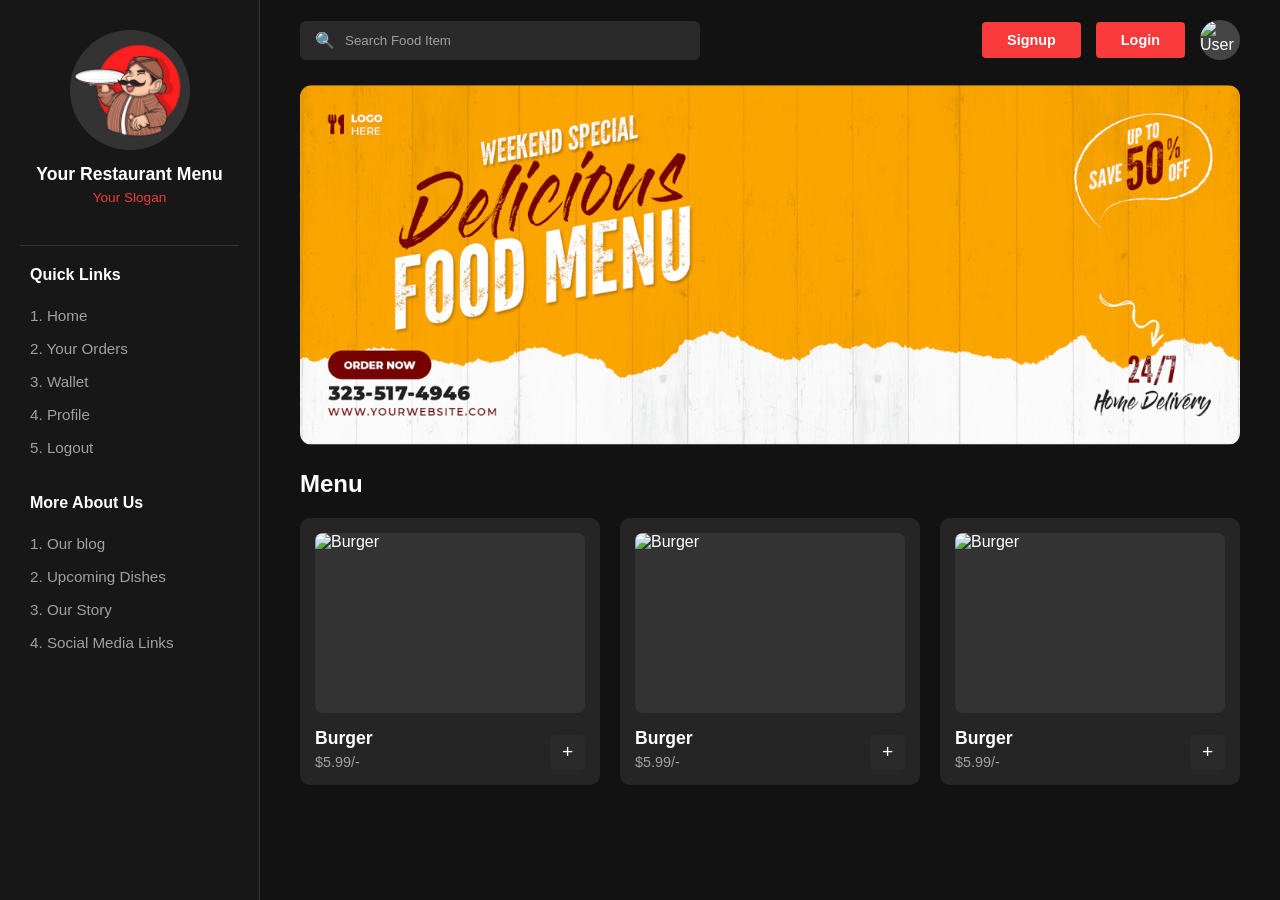
==== index.html @ 785ffda5 "first commit" ====
<!DOCTYPE html>
<html lang="en">
<head>
    <meta charset="UTF-8">
    <meta name="viewport" content="width=device-width, initial-scale=1.0">
    <title>Restaurant Menu</title>
    <link rel="stylesheet" href="style.css">
</head>
<body>
    <div class="app-container">
        <aside class="sidebar">
            <div class="brand">
                <img src="./Images/logo.png" alt="Restaurant Mascot Logo" class="brand-logo">
                <h2 class="brand-name">Your Restaurant Menu</h2>
                <p class="brand-slogan">Your Slogan</p>
            </div>
            
            <hr class="divider">

            <div class="nav-section">
                <h3>Quick Links</h3>
                <ul>
                    <li>1. Home</li>
                    <li>2. Your Orders</li>
                    <li>3. Wallet</li>
                    <li>4. Profile</li>
                    <li>5. Logout</li>
                </ul>
            </div>

            <div class="nav-section">
                <h3>More About Us</h3>
                <ul>
                    <li>1. Our blog</li>
                    <li>2. Upcoming Dishes</li>
                    <li>3. Our Story</li>
                    <li>4. Social Media Links</li>
                </ul>
            </div>
        </aside>

        <main class="main-content">
            <header class="top-header">
                <div class="search-container">
                    <span class="search-icon">🔍</span>
                    <input type="text" placeholder="Search Food Item" id="searchInput">
                </div>
                <div class="auth-container">
                    <button class="btn btn-primary">Signup</button>
                    <button class="btn btn-primary">Login</button>
                    <img src="placeholder-profile.png" alt="User" class="profile-pic">
                </div>
            </header>

            <section class="banner-section">
                <img src="./Images/image 2.png" alt="Weekend Special Delicious Food Menu" class="promo-banner">
            </section>

            <section class="menu-section">
                <h2>Menu</h2>
                
                <div class="menu-grid" id="menu-container">
                    
                    <div class="menu-card">
                        <img src="placeholder-burger.png" alt="Burger" class="food-img">
                        <div class="card-details">
                            <div class="info">
                                <h4>Burger</h4>
                                <p>$5.99/-</p>
                            </div>
                            <button class="add-btn">+</button>
                        </div>
                    </div>

                    <div class="menu-card">
                        <img src="placeholder-burger.png" alt="Burger" class="food-img">
                        <div class="card-details">
                            <div class="info">
                                <h4>Burger</h4>
                                <p>$5.99/-</p>
                            </div>
                            <button class="add-btn">+</button>
                        </div>
                    </div>

                    <div class="menu-card">
                        <img src="placeholder-burger.png" alt="Burger" class="food-img">
                        <div class="card-details">
                            <div class="info">
                                <h4>Burger</h4>
                                <p>$5.99/-</p>
                            </div>
                            <button class="add-btn">+</button>
                        </div>
                    </div>

                </div>
            </section>
        </main>
    </div>
</body>
</html>
---- style.css ----
/* Base Reset & Variables */
* {
    margin: 0;
    padding: 0;
    box-sizing: border-box;
    font-family: 'Segoe UI', Tahoma, Geneva, Verdana, sans-serif;
}

:root {
    --bg-dark: #121212;
    --bg-sidebar: #171717;
    --bg-card: #252525;
    --bg-input: #2a2a2a;
    --text-main: #ffffff;
    --text-muted: #a0a0a0;
    --accent-red: #f83a3a;
    --border-color: #333333;
}

body {
    background-color: var(--bg-dark);
    color: var(--text-main);
}

.app-container {
    display: flex;
    min-height: 100vh;
}

/* Sidebar Styling */
.sidebar {
    width: 260px;
    background-color: var(--bg-sidebar);
    padding: 30px 20px;
    display: flex;
    flex-direction: column;
    border-right: 1px solid var(--border-color);
}

.brand {
    text-align: center;
    margin-bottom: 20px;
}

.brand-logo {
    width: 120px;
    height: 120px;
    border-radius: 50%;
    background-color: #333; /* Placeholder background */
    margin-bottom: 10px;
    object-fit: cover;
}

.brand-name {
    font-size: 1.1rem;
    margin-bottom: 5px;
}

.brand-slogan {
    color: var(--accent-red);
    font-size: 0.85rem;
}

.divider {
    border: none;
    border-top: 1px solid var(--border-color);
    margin: 20px 0;
}

.nav-section {
    margin-bottom: 30px;
}

.nav-section h3 {
    font-size: 1rem;
    margin-bottom: 15px;
    padding-left: 10px;
}

.nav-section ul {
    list-style: none;
}

.nav-section ul li {
    padding: 8px 10px;
    font-size: 0.95rem;
    color: var(--text-muted);
    cursor: pointer;
    transition: color 0.2s;
}

.nav-section ul li:hover {
    color: var(--text-main);
}

/* Main Content Styling */
.main-content {
    flex: 1;
    padding: 20px 40px;
    display: flex;
    flex-direction: column;
    gap: 25px;
}

/* Header & Search */
.top-header {
    display: flex;
    justify-content: space-between;
    align-items: center;
}

.search-container {
    display: flex;
    align-items: center;
    background-color: var(--bg-input);
    border-radius: 6px;
    padding: 10px 15px;
    width: 400px;
}

.search-icon {
    margin-right: 10px;
    color: var(--text-muted);
}

.search-container input {
    background: transparent;
    border: none;
    color: var(--text-main);
    width: 100%;
    outline: none;
}

.search-container input::placeholder {
    color: var(--text-muted);
}

.auth-container {
    display: flex;
    align-items: center;
    gap: 15px;
}

.btn {
    padding: 10px 25px;
    border: none;
    border-radius: 4px;
    cursor: pointer;
    font-weight: bold;
    font-size: 0.9rem;
}

.btn-primary {
    background-color: var(--accent-red);
    color: white;
}

.profile-pic {
    width: 40px;
    height: 40px;
    border-radius: 50%;
    background-color: #444; /* Placeholder */
    object-fit: cover;
}

/* Banner */
.banner-section {
    width: 100%;
}

.promo-banner {
    width: 100%;
    height: auto;
    border-radius: 12px;
    display: block;
    object-fit: cover;
}

/* Menu Grid */
.menu-section h2 {
    font-size: 1.5rem;
    margin-bottom: 20px;
}

.menu-grid {
    display: grid;
    grid-template-columns: repeat(auto-fill, minmax(280px, 1fr));
    gap: 20px;
}

.menu-card {
    background-color: var(--bg-card);
    border-radius: 10px;
    padding: 15px;
    display: flex;
    flex-direction: column;
}

.food-img {
    width: 100%;
    height: 180px;
    object-fit: cover;
    border-radius: 8px;
    margin-bottom: 15px;
    background-color: #333; /* Placeholder */
}

.card-details {
    display: flex;
    justify-content: space-between;
    align-items: flex-end;
}

.info h4 {
    font-size: 1.1rem;
    margin-bottom: 5px;
}

.info p {
    color: var(--text-muted);
    font-size: 0.9rem;
}

.add-btn {
    background-color: var(--bg-input);
    color: var(--text-main);
    border: none;
    width: 35px;
    height: 35px;
    border-radius: 6px;
    font-size: 1.2rem;
    cursor: pointer;
    display: flex;
    align-items: center;
    justify-content: center;
    transition: background 0.2s;
}

.add-btn:hover {
    background-color: #3a3a3a;
}
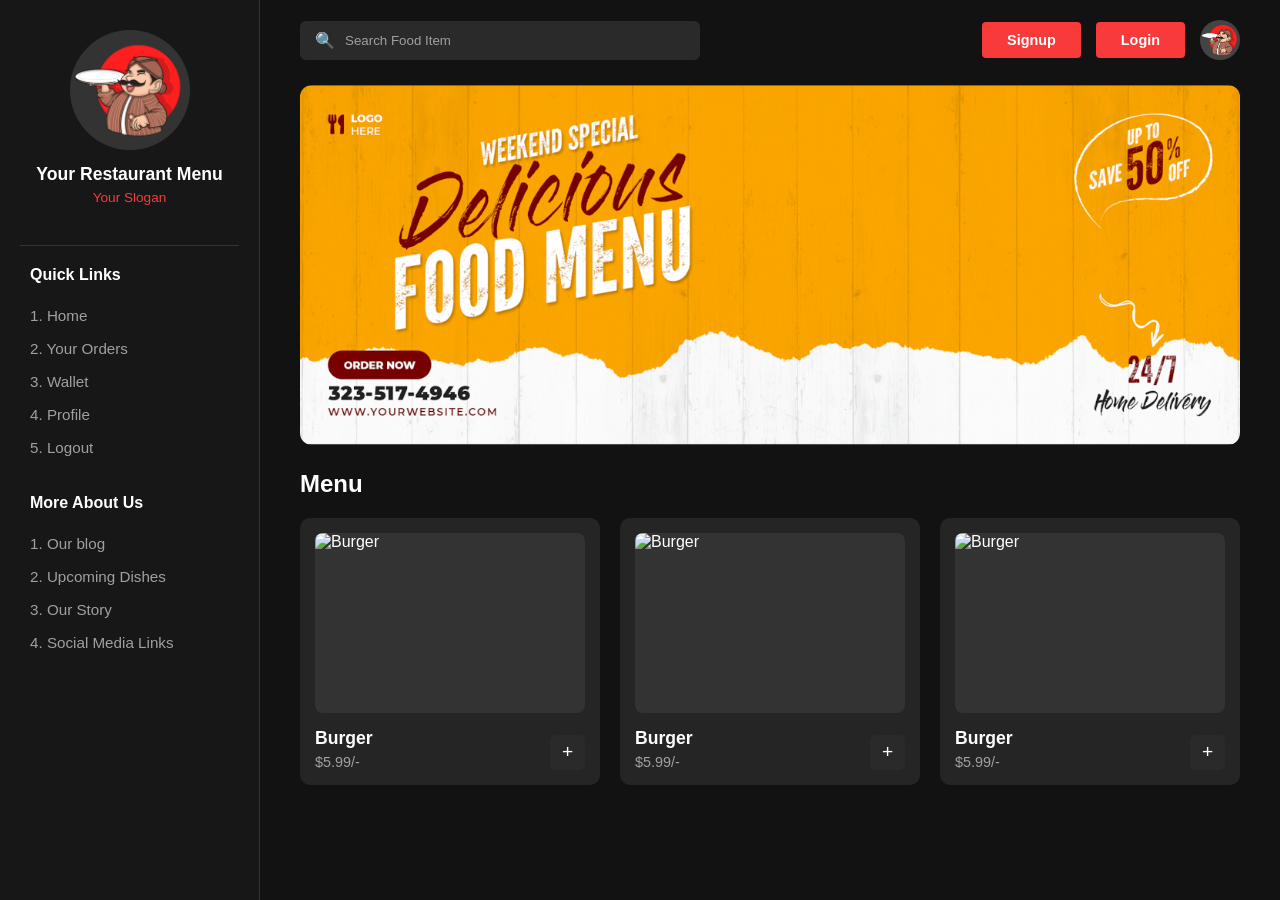
==== commit 90220ddd: "created basic restaurant ui" ====
--- a/index.html
+++ b/index.html
@@ -47,8 +47,9 @@
                 </div>
                 <div class="auth-container">
                     <button class="btn btn-primary">Signup</button>
+                    
                     <button class="btn btn-primary">Login</button>
-                    <img src="placeholder-profile.png" alt="User" class="profile-pic">
+                    <img src="./Images/logo.png" alt="User" class="profile-pic">
                 </div>
             </header>
 
